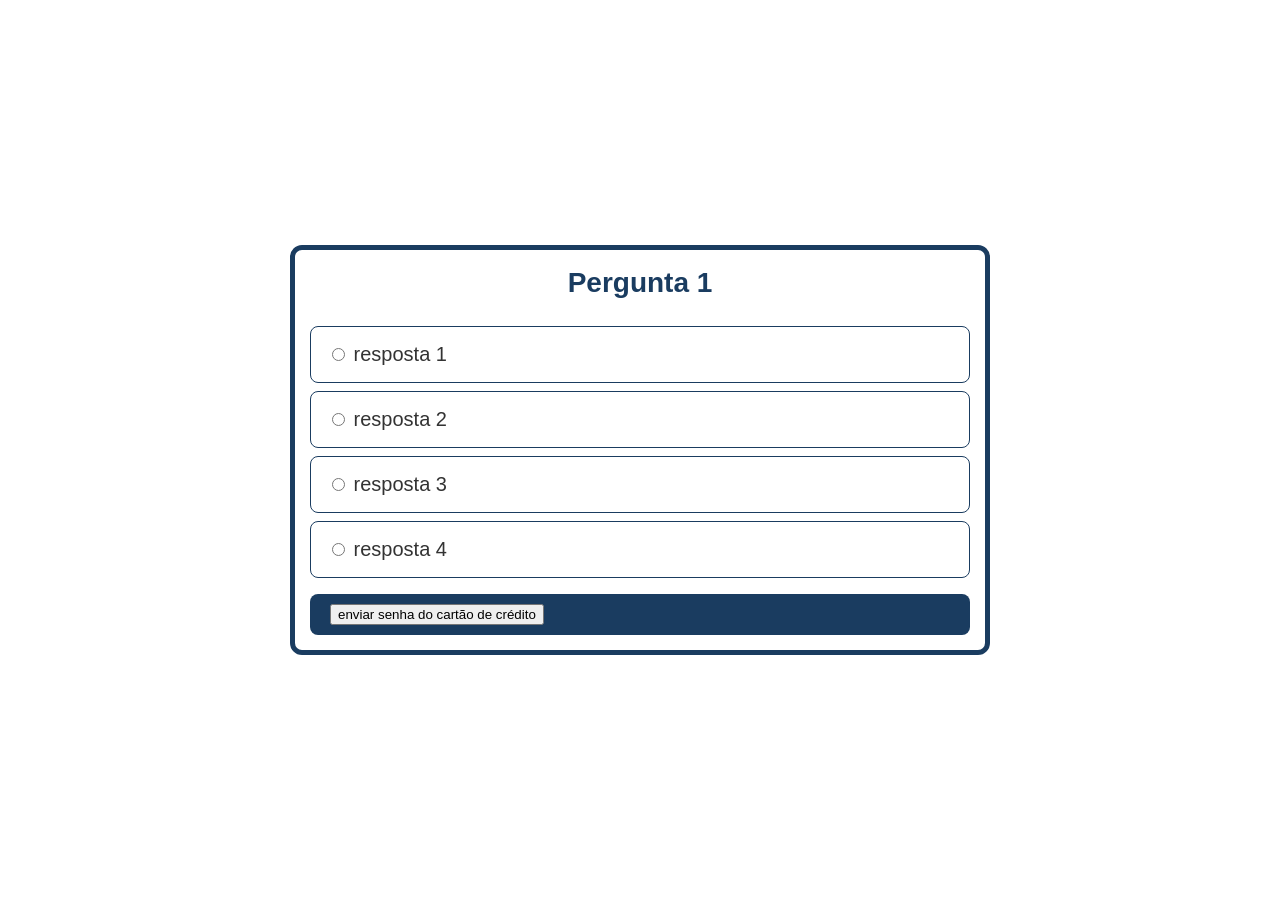
==== quiz.html @ 3322f76a "paramo na maracutaia do enviar" ====
<!DOCTYPE html>
<html lang="pt-br">
<head>
    <meta charset="UTF-8">
    <meta name="viewport" content="width=device-width, initial-scale=1.0">
    <title>Quiz da Síria</title>
    <link rel="stylesheet" href="quiz.css">
</head>
<body>
    <div class="container-quiz">
        <div class="-lista-opcoes">
            <legend class="texto-pergunta">Pergunta 1</legend>
            <div class="botao-opcao">
                    <label>
                        <input type="radio" name="resposta" value="errada"> resposta 1
                    </label>
            </div>
            <div class="botao-opcao">
                    <label>
                        <input type="radio" name="resposta" value="errada"> resposta 2
                    </label>
                </fieldset>
            </div>
            <div class="botao-opcao">
                <label>
                    <input type="radio" name="resposta" value="certa"> resposta 3
                    </label>
                </div>
            <div class="botao-opcao">
                <label>
                    <input type="radio" name="resposta" value="errada"> resposta 4
                </label>
            </div>
            <div class="botao-proximo">
            <label>
                <button>enviar senha do cartão de crédito</button>
            </label>
            </div>
        </div>
    </div>
        <script src="quiz.js"></script>
        <link rel="preconnect" href="https://fonts.googleapis.com">
    <link rel="preconnect" href="https://fonts.gstatic.com" crossorigin>
    <link href="https://fonts.googleapis.com/css2?family=Inter:wght@400;500;600;700&display=swap" rel="stylesheet">
</body>
</html>
---- quiz.css ----
:root {
  --cor-principal: #C06040;
  --cor-secundaria: #1A3C60;
  --cor-de-contraste: #008080;
  --cor-de-acento: #D2B48C;
  --cor-neutra: #333333;
  padding-top: env(safe-area-inset-top, 0px);
  padding-bottom: env(safe-area-inset-bottom, 0px);
}

* { box-sizing: border-box; }

body {
  font-family: "El Messiri", sans-serif;
  background-image: url('https://www.arabamerica.com/wp-content/uploads/2023/08/D62E868E-44B2-4895-A398-1CD6B16BD77E.webp');
  background-size: cover;
  background-position: center;
  background-attachment: fixed;
  min-height: 100vh;
  display: flex;
  align-items: center;
  justify-content: center;
  margin: 0;
}

.container-quiz {
  border: 5px solid var(--cor-secundaria);
  border-radius: 12px;
  padding: 15px;
  width: 90%;
  max-width: 700px;
}

.contador-perguntas {
  font-size: 34px;
  color: var(--cor-neutra);
  margin-bottom: 8px;
}

.texto-pergunta {
  font-size: 28px;
  font-weight: 600;
  line-height: 1.3;
  margin-bottom: 24px;
  text-align: center;
  color: var(--cor-secundaria);
}

.lista-opcoes {
  list-style: none;
  padding: 0;
  margin: 0;
}

.botao-opcao {
  display: block;
  width: 100%;
  text-align: left;
  padding: 16px;
  margin-bottom: 8px;
  border: 1px solid var(--cor-secundaria);
  border-radius: 8px;
  background: #fff;
  cursor: pointer;
  font-size: 20px;
  color: var(--cor-neutra);
}

.botao-opcao:hover {
  background: var(--cor-de-acento);
}

.botao-opcao.certo {
  background: var(--cor-de-contraste);
  border-color: var(--cor-de-contraste);
  color: #fff;
}

.botao-opcao.errado {
  background: var(--cor-principal);
  border-color: var(--cor-principal);
  color: #fff;
}

.botao-proximo {
  margin-top: 16px;
  padding: 10px 20px;
  border: none;
  border-radius: 8px;
  background: var(--cor-secundaria);
  color: #fff;
  cursor: pointer;
}

.tela-resultado {
  text-align: center;
  display: none;
}

.pontuacao-resultado {
  font-size: 32px;
  margin: 16px 0;
  color: var(--cor-principal);
}

.botao-reiniciar {
  padding: 10px 20px;
  border: none;
  border-radius: 8px;
  background: var(--cor-secundaria);
  color: #fff;
  cursor: pointer;
}
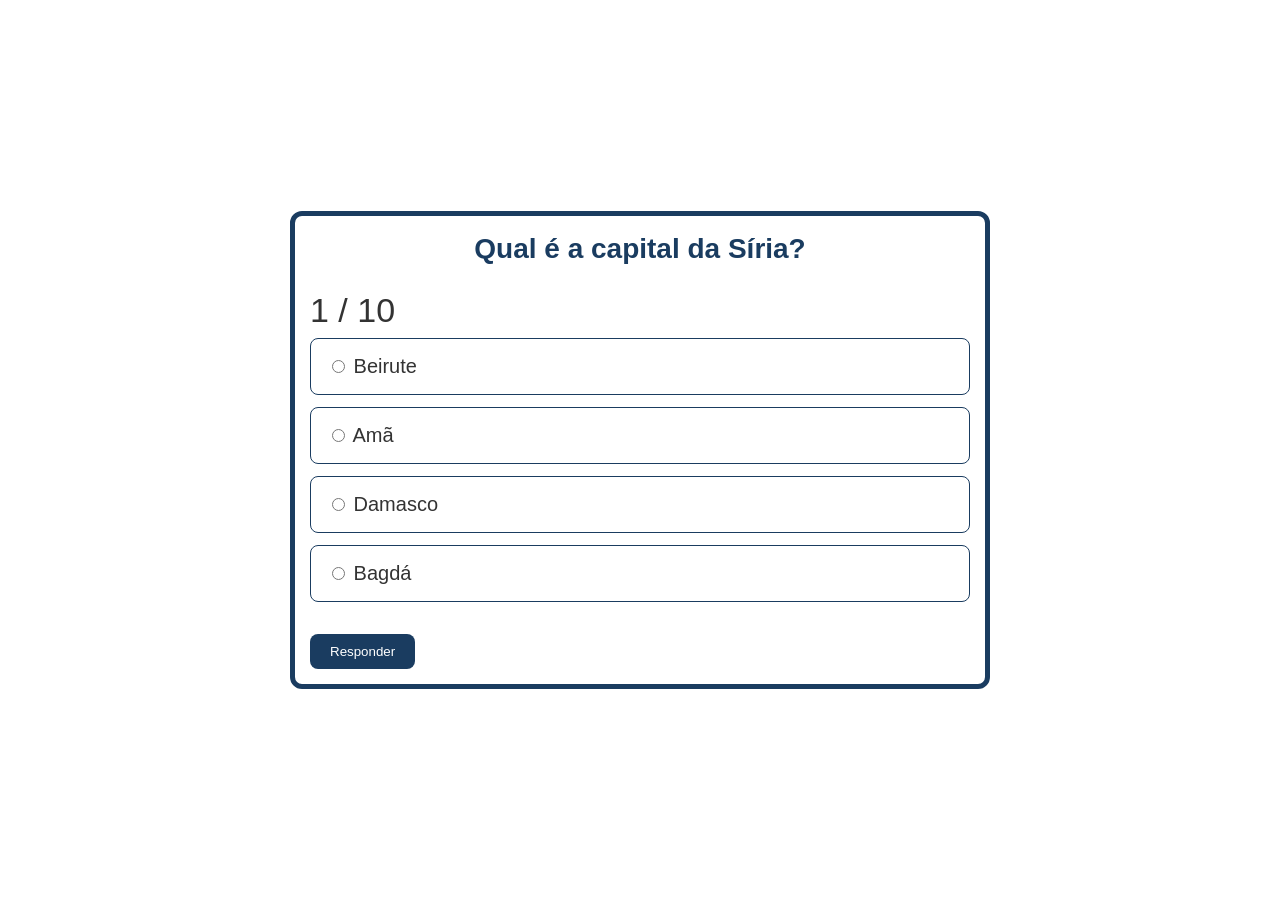
==== commit 8b6fa5b2: "Perguntas feitas" ====
--- a/quiz.html
+++ b/quiz.html
@@ -4,43 +4,223 @@
     <meta charset="UTF-8">
     <meta name="viewport" content="width=device-width, initial-scale=1.0">
     <title>Quiz da Síria</title>
+    <link rel="preconnect" href="https://fonts.googleapis.com">
+    <link rel="preconnect" href="https://fonts.gstatic.com" crossorigin>
+    <link href="https://fonts.googleapis.com/css2?family=El+Messiri:wght@400;500;600;700&display=swap" rel="stylesheet">
     <link rel="stylesheet" href="quiz.css">
 </head>
 <body>
     <div class="container-quiz">
-        <div class="-lista-opcoes">
-            <legend class="texto-pergunta">Pergunta 1</legend>
-            <div class="botao-opcao">
-                    <label>
-                        <input type="radio" name="resposta" value="errada"> resposta 1
-                    </label>
-            </div>
-            <div class="botao-opcao">
-                    <label>
-                        <input type="radio" name="resposta" value="errada"> resposta 2
-                    </label>
-                </fieldset>
-            </div>
-            <div class="botao-opcao">
-                <label>
-                    <input type="radio" name="resposta" value="certa"> resposta 3
-                    </label>
-                </div>
-            <div class="botao-opcao">
-                <label>
-                    <input type="radio" name="resposta" value="errada"> resposta 4
-                </label>
-            </div>
-            <div class="botao-proximo">
-            <label>
-                <button>enviar senha do cartão de crédito</button>
-            </label>
-            </div>
+        
+        <!-- PERGUNTA 1 -->
+        <fieldset class="bloco-pergunta ativo" id="pergunta-1">
+            <div class="contador-perguntas">1 / 10</div>
+            <legend class="texto-pergunta">Qual é a capital da Síria?</legend>
+            <div class="lista-opcoes">
+                <label class="botao-opcao">
+                    <input type="radio" name="q1" value="errada"> Beirute
+                </label>
+                <label class="botao-opcao">
+                    <input type="radio" name="q1" value="errada"> Amã
+                </label>
+                <label class="botao-opcao">
+                    <input type="radio" name="q1" value="certa"> Damasco
+                </label>
+                <label class="botao-opcao">
+                    <input type="radio" name="q1" value="errada"> Bagdá
+                </label>
+            </div>
+            <button class="botao-proximo" onclick="verificarResposta(1, 2)">Responder</button>
+        </fieldset>
+
+        <!-- PERGUNTA 2 -->
+        <fieldset class="bloco-pergunta" id="pergunta-2">
+            <div class="contador-perguntas">2 / 10</div>
+            <legend class="texto-pergunta">Qual importante rio cruza o território sírio?</legend>
+            <div class="lista-opcoes">
+                <label class="botao-opcao">
+                    <input type="radio" name="q2" value="errada"> Nilo
+                </label>
+                <label class="botao-opcao">
+                    <input type="radio" name="q2" value="certa"> Eufrates
+                </label>
+                <label class="botao-opcao">
+                    <input type="radio" name="q2" value="errada"> Tigre
+                </label>
+                <label class="botao-opcao">
+                    <input type="radio" name="q2" value="errada"> Jordão
+                </label>
+            </div>
+            <button class="botao-proximo" onclick="verificarResposta(2, 3)">Responder</button>
+        </fieldset>
+
+        <!-- PERGUNTA 3 -->
+        <fieldset class="bloco-pergunta" id="pergunta-3">
+            <div class="contador-perguntas">3 / 10</div>
+            <legend class="texto-pergunta">A Síria possui costa para qual mar?</legend>
+            <div class="lista-opcoes">
+                <label class="botao-opcao">
+                    <input type="radio" name="q3" value="certa"> Mar Mediterrâneo
+                </label>
+                <label class="botao-opcao">
+                    <input type="radio" name="q3" value="errada"> Mar Vermelho
+                </label>
+                <label class="botao-opcao">
+                    <input type="radio" name="q3" value="errada"> Mar Negro
+                </label>
+                <label class="botao-opcao">
+                    <input type="radio" name="q3" value="errada"> Mar Cáspio
+                </label>
+            </div>
+            <button class="botao-proximo" onclick="verificarResposta(3, 4)">Responder</button>
+        </fieldset>
+
+        <!-- PERGUNTA 4 -->
+        <fieldset class="bloco-pergunta" id="pergunta-4">
+            <div class="contador-perguntas">4 / 10</div>
+            <legend class="texto-pergunta">Qual antiga cidade na Síria é frequentemente chamada de "Pérola do Deserto"?</legend>
+            <div class="lista-opcoes">
+                <label class="botao-opcao">
+                    <input type="radio" name="q4" value="errada"> Alepo
+                </label>
+                <label class="botao-opcao">
+                    <input type="radio" name="q4" value="certa"> Palmira
+                </label>
+                <label class="botao-opcao">
+                    <input type="radio" name="q4" value="errada"> Homs
+                </label>
+                <label class="botao-opcao">
+                    <input type="radio" name="q4" value="errada"> Latakia
+                </label>
+            </div>
+            <button class="botao-proximo" onclick="verificarResposta(4, 5)">Responder</button>
+        </fieldset>
+
+        <!-- PERGUNTA 5 -->
+        <fieldset class="bloco-pergunta" id="pergunta-5">
+            <div class="contador-perguntas">5 / 10</div>
+            <legend class="texto-pergunta">Qual é o idioma oficial da Síria?</legend>
+            <div class="lista-opcoes">
+                <label class="botao-opcao">
+                    <input type="radio" name="q5" value="errada"> Curdo
+                </label>
+                <label class="botao-opcao">
+                    <input type="radio" name="q5" value="errada"> Turco
+                </label>
+                <label class="botao-opcao">
+                    <input type="radio" name="q5" value="certa"> Árabe
+                </label>
+                <label class="botao-opcao">
+                    <input type="radio" name="q5" value="errada"> Persa
+                </label>
+            </div>
+            <button class="botao-proximo" onclick="verificarResposta(5, 6)">Responder</button>
+        </fieldset>
+
+        <!-- PERGUNTA 6 -->
+        <fieldset class="bloco-pergunta" id="pergunta-6">
+            <div class="contador-perguntas">6 / 10</div>
+            <legend class="texto-pergunta">Qual destes países NÃO faz fronteira terrestre com a Síria?</legend>
+            <div class="lista-opcoes">
+                <label class="botao-opcao">
+                    <input type="radio" name="q6" value="errada"> Líbano
+                </label>
+                <label class="botao-opcao">
+                    <input type="radio" name="q6" value="errada"> Turquia
+                </label>
+                <label class="botao-opcao">
+                    <input type="radio" name="q6" value="certa"> Irã
+                </label>
+                <label class="botao-opcao">
+                    <input type="radio" name="q6" value="errada"> Iraque
+                </label>
+            </div>
+            <button class="botao-proximo" onclick="verificarResposta(6, 7)">Responder</button>
+        </fieldset>
+
+        <!-- PERGUNTA 7 -->
+        <fieldset class="bloco-pergunta" id="pergunta-7">
+            <div class="contador-perguntas">7 / 10</div>
+            <legend class="texto-pergunta">Qual é a moeda oficial utilizada na Síria?</legend>
+            <div class="lista-opcoes">
+                <label class="botao-opcao">
+                    <input type="radio" name="q7" value="errada"> Dinar sírio
+                </label>
+                <label class="botao-opcao">
+                    <input type="radio" name="q7" value="certa"> Lira síria
+                </label>
+                <label class="botao-opcao">
+                    <input type="radio" name="q7" value="errada"> Riyal sírio
+                </label>
+                <label class="botao-opcao">
+                    <input type="radio" name="q7" value="errada"> Dirham sírio
+                </label>
+            </div>
+            <button class="botao-proximo" onclick="verificarResposta(7, 8)">Responder</button>
+        </fieldset>
+
+        <!-- PERGUNTA 8 -->
+        <fieldset class="bloco-pergunta" id="pergunta-8">
+            <div class="contador-perguntas">8 / 10</div>
+            <legend class="texto-pergunta">Qual cidade síria é famosa historicamente pela produção de um tipo específico de sabão em barra tradicional?</legend>
+            <div class="lista-opcoes">
+                <label class="botao-opcao">
+                    <input type="radio" name="q8" value="certa"> Alepo
+                </label>
+                <label class="botao-opcao">
+                    <input type="radio" name="q8" value="errada"> Tartus
+                </label>
+                <label class="botao-opcao">
+                    <input type="radio" name="q8" value="errada"> Hama
+                </label>
+                <label class="botao-opcao">
+                    <input type="radio" name="q8" value="errada"> Idlib
+                </label>
+            </div>
+            <button class="botao-proximo" onclick="verificarResposta(8, 9)">Responder</button>
+        </fieldset>
+
+        <!-- PERGUNTA 9 (Verdadeiro ou Falso) -->
+        <fieldset class="bloco-pergunta" id="pergunta-9">
+            <div class="contador-perguntas">9 / 10</div>
+            <legend class="texto-pergunta">A Síria conquistou sua independência total do Mandato Francês no ano de 1946.</legend>
+            <div class="lista-opcoes">
+                <label class="botao-opcao">
+                    <input type="radio" name="q9" value="certa"> Verdadeiro
+                </label>
+                <label class="botao-opcao">
+                    <input type="radio" name="q9" value="errada"> Falso
+                </label>
+            </div>
+            <button class="botao-proximo" onclick="verificarResposta(9, 10)">Responder</button>
+        </fieldset>
+
+        <!-- PERGUNTA 10 (Verdadeiro ou Falso) -->
+        <fieldset class="bloco-pergunta" id="pergunta-10">
+            <div class="contador-perguntas">10 / 10</div>
+            <legend class="texto-pergunta">Grande parte do território da Síria é coberto pelo Deserto do Saara.</legend>
+            <div class="lista-opcoes">
+                <label class="botao-opcao">
+                    <input type="radio" name="q10" value="errada"> Verdadeiro
+                </label>
+                <label class="botao-opcao">
+                    <input type="radio" name="q10" value="certa"> Falso
+                </label>
+            </div>
+            <!-- O id "resultado" indica que é a última pergunta -->
+            <button class="botao-proximo" onclick="verificarResposta(10, 'resultado')">Responder</button>
+        </fieldset>
+
+        <!-- TELA DE RESULTADOS -->
+        <div class="tela-resultado bloco-pergunta" id="tela-resultado">
+            <div class="texto-pergunta">Fim do Quiz!</div>
+            <p>Você completou todas as perguntas.</p>
+            <div class="pontuacao-resultado">Acertos: <strong id="acertos">0</strong> de 10</div>
+            <button class="botao-reiniciar" onclick="reiniciarQuiz()">Tentar Novamente</button>
         </div>
+
     </div>
-        <script src="quiz.js"></script>
-        <link rel="preconnect" href="https://fonts.googleapis.com">
-    <link rel="preconnect" href="https://fonts.gstatic.com" crossorigin>
-    <link href="https://fonts.googleapis.com/css2?family=Inter:wght@400;500;600;700&display=swap" rel="stylesheet">
+
+    <script src="quiz.js"></script>
 </body>
 </html>
--- a/quiz.css
+++ b/quiz.css
@@ -113,3 +113,74 @@
 }
 
 
+
+
+
+
+
+
+
+
+
+
+
+
+
+
+
+
+
+
+
+
+
+
+
+
+
+
+
+
+
+body {
+    font-family: 'Inter', sans-serif;
+}
+
+/* Retira as bordas padrão do fieldset e esconde as perguntas */
+.bloco-pergunta {
+    display: none; 
+    border: none;
+    padding: 0;
+    margin: 0;
+}
+
+/* Quando a classe ativo entra em cena, a animação acontece */
+.bloco-pergunta.ativo {
+    display: block;
+    animation: fadeInSlide 0.4s ease-out forwards;
+}
+
+/* Animação de transição: surge do transparente para o opaco, deslizando 20px */
+@keyframes fadeInSlide {
+    from { 
+        opacity: 0; 
+        transform: translateX(20px); 
+    }
+    to { 
+        opacity: 1; 
+        transform: translateX(0); 
+    }
+}
+
+.botao-opcao {
+    margin-bottom: 12px;
+}
+
+.botao-proximo {
+    margin-top: 20px;
+}
+
+button {
+    padding: 10px 15px;
+    cursor: pointer;
+}
